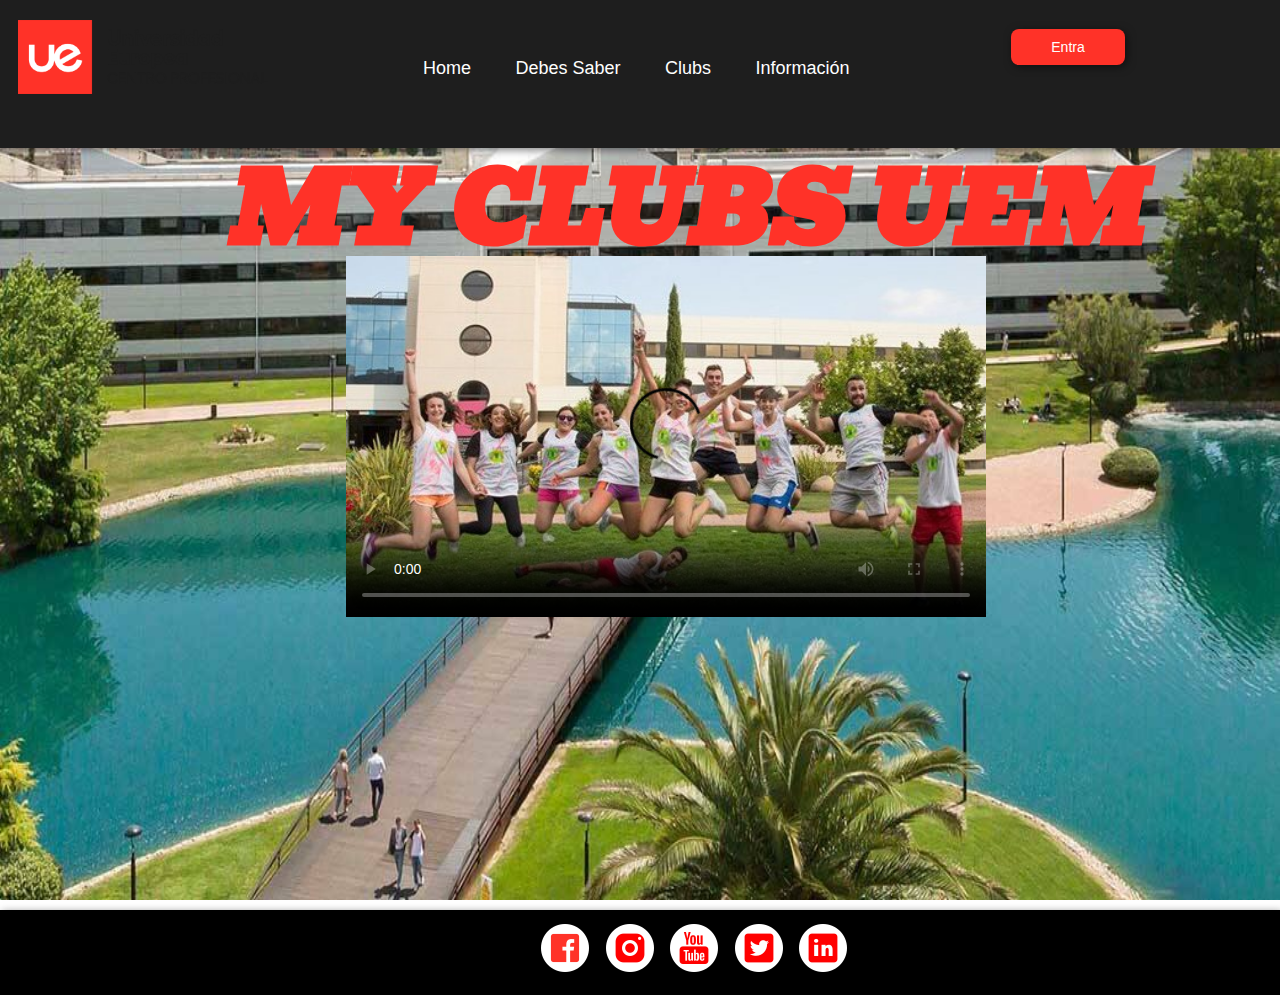
==== index.html @ da5daffa "WEB" ====
<!--Pagina Principal-->
<!DOCTYPE html>
<html lang="en">

<head>
    <meta charset="UTF-8">
    <meta http-equiv="X-UA-Compatible" content="IE=edge">
    <meta name="viewport" content="width=device-width, initial-scale=1.0">
    <link rel="stylesheet" href="style.css">
    <title>MY CLUBS UEM</title>
</head>

<body>
    <header>
        <nav id="nav-1">
            <!--Logo-->
            <img src="img/02083_ue_centro_profesional_logo_rgb_positive.png" alt="" id="logo">
            <!--Menu-->
            <div class="menu">
                <a class="columnas" href="index.html">Home</a>
                <a class="columnas" href="Debes_saber.html">Debes Saber</a>
                <a class="columnas" href="Clubs.html">Clubs</a>
                <a class="columnas" href="Info.html"> Información</a>
            </div>
            <!--Boton de informacion-->
            <a href="login.html"><input class="input" type="button" value="Entra"></a>
        </nav>
    </header>
    <div class="centro">
        <h1 class="h1-tituloprincipal">MY CLUBS UEM</h1>
        <video id="video" controls poster="img/fotovideo.jpg">
            <source src="videos/video.mp4" type="video/mp4">
        </video>
    </div>
</body>
<footer>
    <div class="piepag">
        <div class="redes-container">
            <ul>
                <li><a href="#" class="facebook"><i class="fab fa-facebook-f"></i><img src="icon/facebook_blanco.png"
                            alt=""></a></li>
                <li><a href="#" class="instagram"><i class="fab fa-instagram"><img src="icon/icons8-instagram-482.png"
                                alt=""></i></a></li>
                <li><a href="#" class="YouTube"><i class="fab fa-youtube"></i><img src="icon/icons8-youtube-482.png"
                            alt=""></a></li>
                <li><a href="#" class="Twitter"><i class="fab fa-twitter"></i><img src="icon/icons8-twitter-482.png"
                            alt=""></a></li>
                <li><a href="#" class="Linkedin"><i class="fab fa-linkedin"></i><img src="icon/icons8-linkedin-482.png"
                            alt=""></a></li>
            </ul>
        </div>
    </div>
</footer>

</html>
---- style.css ----
@font-face {
  font-family: Bevan;
  src: url(fonts/Titulo/Bevan-Italic.ttf);
}
/*Pagina principal*/
body {
  background: url(img/CAMPUS_VILLAVICIOSA1056x600px.original\ \(1\).jpg) no-repeat center fixed ;
  background-size: 100% 100%;
  background-repeat: no-repeat;
  right: 0px;
  font-family: Hellix,Helvetica,Arial,sans-serif;
  padding: 0px;
  margin: 0px;
  }
  /*MENU PRINCIPAL*/
  nav {
    position: absolute;
    top: 0px;
    right: 0px;
    height: 12%;
    width: 100%;
    padding: 20px;
    font-family: Hellix,Helvetica,Arial,sans-serif;
    text-align: center;
    box-shadow: 2px 2px 8px rgba(0, 0, 0, 0.5);
  }
  .menu{
    margin-top: 3%;
    margin-right: 20%;
  }
  #nav-1 {
    background: #1e1e1e;
  }
  .columnas {
    position: relative;
    transition: 0.3s ease;
    background: #1e1e1e;
    color: #ffffff;
    font-size: 18px;
    text-decoration: none;
    border-top:#1e1e1e;
    border-bottom:#1e1e1e;
    padding: 40px 0px;
    margin:20px;
  }
  .columnas:hover {
    border-top: solid 3px #ff3228;
    border-bottom:solid 3px #ff3228;
    padding: 6px 0px; 
  }
  /*Inicio de sesion*/
  .input{
    position: relative;
    padding: 10px 40px;
    top: -60%;
    margin-left: 70%;
    border: none;
    background:#ff3228;
    color: white;
    font-size: 14px;
    cursor: pointer;
    border-radius: 8px;
    transition: all ease 300ms;
    box-shadow: 2px 2px 8px rgba(0, 0, 0, 0.5);
  }
  .input:hover{
    background: whitesmoke;
}
#logo{
   position: relative;
   width: 250px;
   float: left;
   margin-left: 3%;
}
/*video*/
#video{
  position: relative;
  width: 50%;
  height: 50%;
  margin-top: 20%;
  margin-left: 27%;
}
/*titulos*/
.h1-tituloprincipal{
  position: absolute;
  font-family: Bevan;
  text-align: center;
  font-size: 100px;
  margin-top: 10%;
  margin-left: 18%;
  color:#ff3228;
}
.h1-tituloclubs{
  position: absolute;
  font-family: Bevan;
  text-align: center;
  font-size: 100px;
  margin-top: -10%;
  margin-left: 35%;
  color:#ff3228;
}
/*Pie de Pagina con redes sociales*/
.piepag{
  position: absolute;
  background-color: black;
  bottom: 0px;
  left: 0px;
  top: 90%;
  margin-top: 100px;
  height: 85px;
  width: 100%;
  box-shadow: 2px 2px 8px rgba(0, 0, 0, 0.5);
}
.piepag_clubs{
  position: absolute;
  background-color: black;
  bottom: 0px;
  left: 0px;
  top: 100%;
  margin-top: 75%;
  height: 85px;
  width: 100%;
  box-shadow: 2px 2px 8px rgba(0, 0, 0, 0.5);
}
.piepag_debesaber{
  position: absolute;
  background-color: black;
  bottom: 0px;
  left: 0px;
  top: 100%;
  margin-top: 100%;
  height: 85px;
  width: 100%;
  box-shadow: 2px 2px 8px rgba(0, 0, 0, 0.5);
}
/**
redes prueba
*/
.redes-container{
  position: absolute;
  display: flex;
  height: 50px;
  align-items: center;
  justify-content: center;
  margin-top:  1.2%;
  margin-left: 38%;
}
.redes-container ul li{
  display: inline-block;
  margin: 0 5px;
  width: 50px;
  height: 50px;
}
.redes-container ul li a{
  display: block;
  padding: 0 10px;
  line-height: 50px;
  font-size: 18px;
  transition: 0.2s;
}
.redes-container ul:hover a{
  filter: blur(2px);
}
.redes-container ul li a:hover{
  transform: translateY(-3px) scale(1.05);
  filter: none;
}
.redes-container ul li .facebook:hover{
  background: var(facebook);
}
.redes-container ul li .instagram:hover{
  background: var(instagram);
}
.redes-container ul li .youtube:hover{
  background: var(youtube);
}
.redes-container ul li .twitter:hover{
  background: var(twitter);
}
.redes-container ul li .linkedin:hover{
  background: var(linkedin);
}
/*
Debes Saber
*/
.body_debessaber {
  background: url(img/foto_fondo_debesaber.jpg) no-repeat center fixed;
  background-size: 100% 100%;
  background-repeat: no-repeat;
  right: 0px;
  font-family: Hellix,Helvetica,Arial,sans-serif;
 
  }
.h1-tituloprincipal_debesaber{
  position: relative;
  font-family: Bevan;
  text-align: center;
  font-size: 80px;
  margin-top: 10%;
  color:#ff3228;
}
.texto_debesaber{
  position: absolute;
  font-size: 18px;
  top: 50%;
  width: 65%;
  height: 22%;
  color: rgb(231, 227, 227);
  background-color: #1e1e1e;
  border-radius: 25px;
  left: 23%;
  font-family: Hellix,Helvetica,Arial,sans-serif;
  padding: 10px  5px ;
  box-shadow: 2px 2px 8px rgba(0, 0, 0, 1);
  padding:5%;
}
.texto2_debesaber{
  position: absolute;
  font-size: 18px;
  top: 120%;
  width: 60%;
  height: 22%;
  color: rgb(231, 227, 227);
  background-color:#1e1e1e;
  border-radius: 25px;
  left: 3%;
  font-family: Hellix,Helvetica,Arial,sans-serif ;
  text-align:left;
  padding: 10px  5px 10px 5px;
  box-shadow: 2px 2px 8px rgba(0, 0, 0, 1);
  padding:5%;
}
.imagen1_debesaber{
  position: relative;
  right: 42%;
  bottom: 140%;
  width: 300px;
  height: 300px;
  border-radius: 150px;
  margin-right: 29%;
 
}
.imagen2_debesaber{
  position: relative;
  left: 115%;
  bottom: 150%;
  border-radius: 150px;
  width: 300px;
  height: 300px;
}
.linea1_debesaber{
  position: relative;
  margin-top: -3%;
  height: 5px;
  background-color: #1e1e1e;
  border-color: #1e1e1e;
}
.linea2_debesaber{
  position: relative;
  margin-top: 40%;
  height: 5px;
  background-color: #1e1e1e;
  border-color: #1e1e1e;
}
.linea3_debesaber{
  position: relative;
  margin-top: 40%;
  height: 5px;
  background-color: #1e1e1e;
  border-color: #1e1e1e;
}
.video_debesaber{
  position: absolute;
  width: 40%;
  height: 40%;
  left: 5%;
  margin-top: 15%;
  background-size: cover;
}
.acceso_debesaber{
  position: absolute;
  background-color: #1e1e1e;
  width: 40%;
  height: 65%;
  margin-left: 55%;
  margin-top: 5%;
  border-radius: 20%;
  padding: 25px;
}
.t_acceso{
color: #f3f3f3;
font-family: Bevan;
position: relative;
text-align: center;
font-size: 40px;
}
.flecha_debesaber{
  position: relative;
  margin-left: 40%;
}
.boton_debesaber{
  position: relative;
  width: 250px;
  height: 60px;
  margin-left: 27%;
  margin-top: 15%;
  background:#ff3228;
  color: white;
  font-size: 14px;
  cursor: pointer;
  border-radius: 8px;
  transition: all ease 300ms;
  box-shadow: 2px 2px 8px rgba(0, 0, 0, 0.5);
}
.boton_debesaber:hover{
  background: whitesmoke;
  color: #000;
}

/**
Formularios 
/*
Entry
*/
.body_entry {
    background: url("img/entry/in.jpg");
    background-size: cover;
    background-position: center;
}
.hidden_entry {
    border: 0;
    clip: rect(0 0 0 0);
    height: auto;
    margin: 0;
    overflow: hidden;
    padding: 0;
    position: absolute;
    width: 1px;
    white-space: nowrap;
}

.main_wrapper_entry {
    height: 100vh;
    display: grid;
    place-items: center;
    background: rgba(0,0,0,0.3);
}

.form_wrapper_entry {
    background-color: transparent;
}

.logo_entry {
    width: 375px;
    margin-bottom: 1.5rem;
}

.form_container_entry {
    width: 375px;
    height: 450px;
    display: flex;
    align-items: center;
    flex-direction: column;
    justify-content: center;
    margin-top: -90px;
}

.input_form_entry {
    text-align: center;
    text-align: center;
    width: 260px;
    height: 46.4px;
}

.submit_btn_entry {
  margin: 5%;
    width: 260px;
    height: 50px;
    border: 1px solid #ff3228;
    background: #ff3228;
    color: white;
}

.submit_btn_entry:hover {
    border-color: #ff3228;
    background-color: #fff;
    color: #ff3228;
}
.regresa_btn_entry{
  width: 168px;
  height: 46px;
  border: 1px solid #ff3228;
  background: #ff3228;
  color: white;
  
}
.regresa_btn_entry:hover{
  border-color: #ff3228;
  background-color: #fff;
  color: #ff3228;
}

.social_networks_entry {
    height: 40px;
    width: 44px;
    margin-left: -10%;
    margin-top: -30%;
}

.social_networks--list_entry {
    list-style: none;
    display: flex;
}

.social_networks_entry img  {
    width: 40px;
}

.list_element_entry {
    padding: -15px;
}
/*
LOGIN
*/
.body_login {
  background: url("img/login/bg.jpg");
  background-size: cover;
  background-position: center;
}

.hidden_login {
  border: 0;
  clip: rect(0 0 0 0);
  height: auto;
  margin: 0;
  overflow: hidden;
  padding: 0;
  position: absolute;
  width: 1px;
  white-space: nowrap;
}

.main_wrapper_login {
  height: 100vh;
  display: grid;
  place-items: center;
  background: rgba(0,0,0,0.3);
}

.form_wrapper_login {
  background-color: transparent;
}

.logo_login {
  width: 375px;
  margin-bottom: 1.5rem;
}

.form_container_login {
  width: 375px;
  height: 400px;
  display: flex;
  flex-direction: column;
  align-items: center;
  justify-content: space-evenly;
}

.input_form_login {
  text-align: center;
  text-align: center;
  width: 260px;
  height: 46.4px;
}

.submit_btn_login {
  width: 268px;
  height: 46px;
  border: 1px solid #ff3228;
  background: #ff3228;
  color: white;
  margin-bottom: 1px;
}

.regresa_btn_login{
  width: 168px;
  height: 46px;
  border: 1px solid #ff3228;
  background: #ff3228;
  color: white;
  margin-top: 3%;
}
.regresa_btn_login:hover{
  border-color: #ff3228;
  background-color: #fff;
  color: #ff3228;
}

.submit_btn_login:hover {
  border-color: #ff3228;
  background-color: #fff;
  color: #ff3228;
}

.social_networks_login {
  height: 40px;
  width: 44px;
  margin-left: 48px;
}

.social_networks--list_login {
  list-style: none;
  display: flex;
}

.social_networks_login img  {
  width: 34px;
}

.list_element_login {
  padding: 11px;
  margin: 0px;
}
/*
INFORMACIÓN
*/
.body_info {
  background: url("img/login/Estudiantes_info.jpg");
  background-size: cover;
  background-position: center;
}
.hidden_info {
  border: 0;
  clip: rect(0 0 0 0);
  height: auto;
  margin: 0;
  overflow: hidden;
  padding: 0;
  position: absolute;
  width: 1px;
  white-space: nowrap;
}

.main_wrapper_info {
  height: 100vh;
  display: grid;
  place-items: center;
  background: rgba(0,0,0,0.3);
}

.form_wrapper_info {
  background-color: transparent;
}

.logo_info {
  width: 375px;
}

.form_container_info {
  width: 375px;
  height: 400px;
  display: flex;
  flex-direction: column;
  align-items: stretch;
  justify-content: space-between;
}

.input_form_info {
  text-align: center;
  text-align: center;
  width: 400px;
  height: 46.4px; 
}
.input_formtxt_info {
  resize: none;
  text-align: center;
  width: 400px;
  height: 210px;
}
.submit_btn_info {
  width: 405px;
  height: 36px;
  border: 1px solid #ff3228;
  background: #ff3228;
  color: white;
}
.submit_btn_info:hover{
  border-color: #ff3228;
  background-color: #fff;
  color: #ff3228;
}
.regresa_btn_info{
  width: 168px;
  height: 46px;
  border: 1px solid #ff3228;
  background: #ff3228;
  color: white;
  margin-top: 5px;
  margin-left: 30%;
  
}
.regresa_btn_info:hover{
  border-color: #ff3228;
  background-color: #fff;
  color: #ff3228;
}

.social_networks_info {
  height: 40px;
  width: 44px;
  margin-left: 10px;
}

.social_networks--list_info {
  list-style: none;
  display: flex;
}

.social_networks_info img  {
  width: 40px;
}

.list_element_info {
  margin-top: 32%;
}

/*

flipscard club

*/
.arriba{
  display: flex;
  margin-top: 10px;
}
.abajo{
  display: flex;
  bottom: 20px;
}
.card{
  position: relative;
  width: 250px;
  height: 220px;
  /*aplicar margenes con resto de cartas*/
  margin: 30px;
  margin-left: 4%;
  margin-bottom: 3%;
  position: relative;
  transition: all ease 300ms;
  display: inline-block;
      
}
.card .face{
  position: absolute;
  width: 100% ;
  height: 100%;
  backface-visibility: hidden;
  border-radius: 10px;
  overflow: hidden;
  transition: 1.2s;
}
.card .front{
  transform: perspective(600px) rotateY(0deg);
  box-shadow: 0px 5px 10px #000;
}
.card .front img{
  position: absolute;
  width: 100%;
  height: 100%;
  object-fit: cover;
}
.card .front h3{
  position: absolute;
  bottom: 0px;
  width: 100%;
  height: 40px;
  line-height: 45px;
  color: #fff;
  background: #1e1e1ec4;
  text-align: center;
  font-size: 15px;
}
.card .back{
  transform: perspective(600px) rotateY(180deg);
  background: #1e1e1e;
  padding: 15px;
  color: #f3f3f3;
  display: flex;
  flex-direction: column;
  justify-content: space-between;
  text-align: center;
  box-shadow: 0px 5px 10px #000;
  
}
.card .back .link{
  border-top: 1px solid #f3f3f3;
  height: 50px;
  line-height: 50px;
}
.card .back .link a{
  color:#f3f3f3;  
  text-decoration: none;
}
.card .back .link a:hover{
  color: #ff3228;
}

.card .back h3{
  font-size: 15px;
  margin-top: 10px;
  letter-spacing: 1px;
}
.card .back p{
  letter-spacing: 1px;
  font-size: 12px;
}
.card:hover .front{
  transform: perspective(600px) rotateY(180deg);
}
.card:hover .back{
  transform: perspective(500px) rotateY(360deg);
}
.centro_clubs{
  margin-top: 20%;
}
/*

Formularios
/**
*Responsive Página principal
*
*/
@media (max-width: 600px) {
  nav {
    text-align: left;
  }
  .menu{
    margin-top: 13%;
    margin-left: 22%;
  }
  .columnas {
    font-size: 8px;
    padding: 20px 0px;
    margin: 8px;
  }
  #logo{
    width: 150px;
    margin-left: 10%;
 }
 .input{
  top:-85%;
  margin-left: 75%;
  font-size: 8px;
}
 .h1-tituloprincipal{
  font-size: 50px;
  margin-top: 40%;
 margin-left: 2%;
}
#video{
  width: 90%;
  margin-top: 90%;
  margin-left: 5%;
}
.piepag{
 top: 100%;
 position: relative;
}
.redes-container{
  height: 70px;
  margin-left: 1%;
}
.redes-container ul li{
  width: 40px;
  height: 40px;
}
/*Clubs*/
.h1-tituloclubs{
  font-size: 60px;
  margin-top: -15%;
  margin-left: 15%;
}
.piepag_clubs{
  position: relative;
  margin-top: 10%;
  top: 100%;
  width: 100%;
}
.centro_clubs{
  margin-top: 48%;
  margin-left: 10%;
}
/*debes saber
*/
.h1-tituloprincipal_debesaber{
  margin-top: 32%;
  font-size: 40px;
}
.texto_debesaber{
  position: relative;
  font-size: 10px;
  margin-top: 8%;
  width: 45%;
  height: 170px;
  color: rgb(231, 227, 227);
  background-color: #1e1e1e;
  border-radius: 25px;
  left: 43%;
  font-family: Hellix,Helvetica,Arial,sans-serif;
  padding-bottom: 15%;
  box-shadow: 2px 2px 8px rgba(0, 0, 0, 1);
}
.texto2_debesaber{
 position: relative;
 width: 40%;
 height: 100px;
 font-size: 10px;
 margin-top: 10%;
 margin-left: -2%;
 padding-bottom: 50%;
  
}
.imagen1_debesaber{
  width: 150px;
  height: 150px;
  border-radius: 75px;
  margin-left: -64%;
  margin-top: 35%;
}
.imagen2_debesaber{
  left: 125%;
  bottom: 200%;
  width: 150px;
  height: 150px;
  border-radius: 75px;

}
.linea1_debesaber{
  margin-top: -8%;
}
.linea2_debesaber{
  margin-top: 10%;
}
.linea3_debesaber{
  position: relative;
  margin-top: 10%;
  height: 5px;
  background-color: #1e1e1e;
  border-color: #1e1e1e;
}
.acceso_debesaber{
  position: absolute;
  background-color: #1e1e1e;
  width: 30%;
  height: 40%;
  margin-left: 55%;
  margin-top: 5%;
  border-radius: 15%;
  padding: 25px;
}
.t_acceso{
color: #f3f3f3;
font-family: Bevan;
position: relative;
text-align: center;
font-size: 16px;
}
.flecha_debesaber{
  position: relative;
  width: 50px;
  margin-left: 25%;
  margin-top: 10%;
}
.boton_debesaber{
  position: relative;
  width: 100px;
  height: 40px;
  margin-left: 5%;
  margin-top: 10%;
  background:#ff3228;
  color: white;
  font-size: 12px;
  cursor: pointer;
  border-radius: 8px;
  transition: all ease 300ms;
  box-shadow: 2px 2px 8px rgba(0, 0, 0, 0.5);
}
.video_debesaber{
  position: absolute;
  width: 40%;
  height: 20%;
  left: 6%;
  margin-top: 25%;
  background-size: cover;
}
.piepag_debesaber{
  position: relative;
  background-color: black;
  bottom: 0px;
  left: 0px;
  top: 100%;
  margin-top: 100%;
  height: 85px;
  width: 100%;
  box-shadow: 2px 2px 8px rgba(0, 0, 0, 0.5);
}
}
@media  (max-width: 767px) and (min-width: 600px) {
  /*Pagina principal*/
  nav {
    text-align: left;
  }
  .menu{
    margin-top: 3%;
    margin-right: 2%;
  }
  .columnas {
    font-size: 14px;
    padding: 20px 0px;
    margin: 8px;
  }
  #logo{
    width: 150px;
    margin-left: 6%;
   
 }
 .input{
  top: -100%;
  margin-left: 85%;
}
 .h1-tituloprincipal{
  font-size: 60px;
  margin-top: 20%;
  margin-left: 10%;
}
#video{
  width: 80%;
  margin-top: 40%;
  margin-left: 10%;
}
.piepag{
 top: 100%;
 position: relative;

}
.redes-container{
  height: 70px;
  margin-left: 25%;
  
}
.redes-container ul li{
  width: 50px;
  height: 50px;
}
/*Clubs*/
.h1-tituloclubs{
  margin-left: 22%;
} 
.piepag_clubs{
  position: relative;
  margin-top: 3%;
  margin-left: 0%;
  width: auto;
 
} 
.card{
  margin-left: 5%;
  margin-top: 10%;   
}

/*debes saber
*/
.texto_debesaber{
  position: relative;
  font-size: 12px;
  margin-top: 8%;
  width: 50%;
  height: 150px;
  color: rgb(231, 227, 227);
  background-color: #1e1e1e;
  border-radius: 25px;
  left: 35%;
  font-family: Hellix,Helvetica,Arial,sans-serif;
  padding: 5%;
  box-shadow: 2px 2px 8px rgba(0, 0, 0, 1);
}
.texto2_debesaber{
 position: relative;
 width: 50%;
 height: 100px;
 font-size: 12px;
 margin-top: 10%;
 margin-left: -2%;
 padding-bottom: 20%;
  
}
.imagen1_debesaber{
  width: 200px;
  height: 200px;
  border-radius: 100px;
  margin-left: -35%;
  margin-top: 8%;
}
.imagen2_debesaber{
  left: 125%;
  bottom: 180%;
  width: 200px;
  height: 200px;
  border-radius: 100px;

}
.linea1_debesaber{
  margin-top: -10%;
}
.linea2_debesaber{
  margin-top: 10%;
}
.linea3_debesaber{
  position: relative;
  margin-top: 10%;
  height: 5px;
  background-color: #1e1e1e;
  border-color: #1e1e1e;
}
.acceso_debesaber{
  position: absolute;
  background-color: #1e1e1e;
  width: 30%;
  height: 100%;
  margin-left: 55%;
  margin-top: 5%;
  border-radius: 15%;
  padding: 25px;
}
.t_acceso{
color: #f3f3f3;
font-family: Bevan;
position: relative;
text-align: center;
font-size: 20px;
}
.flecha_debesaber{
  position: relative;
  margin-left: 25%;
  margin-top: -5%;
}
.boton_debesaber{
  position: relative;
  width: 120px;
  height: 40px;
  margin-left: 20%;
  margin-top: 5%;
  background:#ff3228;
  color: white;
  font-size: 14px;
  cursor: pointer;
  border-radius: 8px;
  transition: all ease 300ms;
  box-shadow: 2px 2px 8px rgba(0, 0, 0, 0.5);
}
.video_debesaber{
  position: absolute;
  width: 40%;
  height: 65%;
  left: 6%;
  margin-top: 20%;
  background-size: cover;
}
.piepag_debesaber{
  position: relative;
  background-color: black;
  bottom: 0px;
  left: 0px;
  top: 100%;
  margin-top: 80%;
  height: 85px;
  width: 100%;
  box-shadow: 2px 2px 8px rgba(0, 0, 0, 0.5);
}
}
@media  (max-width: 1000px) and (min-width: 768px) {
  nav {
    text-align: left;
  }
  .menu{
    margin-top: 7%;
    margin-right: 2%;
  }
  .columnas {
    font-size: 18px;
    padding: 20px 0px;
    margin: 8px;
  }
  #logo{
    width: 220px;
    margin-left: 6%;
    margin-top: 2%;
   
 }
 .input{
  top: -75%;
  margin-left: 85%;
}
 .h1-tituloprincipal{
  font-size: 75px;
  margin-top: 30%;
  margin-left: 3%;
}
#video{
  height: 40%;
  width: 92%;
  margin-top: 50%;
  margin-left: 4%;
}
.piepag{
 top: 51%;
 margin-top: 50%;
 position: relative;

}
.redes-container{
  height: 70px;
  margin-left: 25%;
  
}
.redes-container ul li{
  width: 50px;
  height: 50px;
}
 /*Clubs*/
.h1-tituloclubs{
  margin-top: 0%;
  margin-left: 25%;
} 
.piepag_clubs{
  position: relative;
  top: 10%;
  margin-top: 10%;
}
.card{
  margin-top: 20%;
  margin-left: 10%;
}

/*debes saber
*/

.h1-tituloprincipal_debesaber{
  margin-top: 20%;
}

.texto_debesaber{
  position: absolute;
  font-size: 15px;
  top: 35%;
  width: 50%;
  height: 22%;
  color: rgb(231, 227, 227);
  background-color: #1e1e1e;
  border-radius: 25px;
  left: 35%;
  font-family: Hellix,Helvetica,Arial,sans-serif;
  padding: 10px  5px ;
  box-shadow: 2px 2px 8px rgba(0, 0, 0, 1);
  padding:5%;
}
.texto2_debesaber{
 position: absolute;
 width: 50%;
 height: 22%;
 font-size: 15px;
 margin-top: -60%;
 margin-left: -2%;
 padding-bottom: 10%;
  
}
.imagen1_debesaber{
  width: 200px;
  height: 200px;
  border-radius: 100px;
  margin-left: -35%;
  margin-top: 15%;
}
.imagen2_debesaber{
  left: 125%;
  bottom: 110%;
  width: 200px;
  height: 200px;
  border-radius: 100px;

}
.linea1_debesaber{
  margin-top: -5%;
}
.linea2_debesaber{
  margin-top: 45%;
}
.linea3_debesaber{
  position: relative;
  margin-top: 52%;
  height: 5px;
  background-color: #1e1e1e;
  border-color: #1e1e1e;
}
.acceso_debesaber{
  position: absolute;
  background-color: #1e1e1e;
  width: 30%;
  height: 45%;
  margin-left: 55%;
  margin-top: 5%;
  border-radius: 15%;
  padding: 25px;
}
.t_acceso{
color: #f3f3f3;
font-family: Bevan;
position: relative;
text-align: center;
font-size: 30px;
}
.flecha_debesaber{
  position: relative;
  margin-left: 30%;
  margin-top: -5%;
}
.boton_debesaber{
  position: relative;
  width: 120px;
  height: 40px;
  margin-left: 25%;
  margin-top: 5%;
  background:#ff3228;
  color: white;
  font-size: 14px;
  cursor: pointer;
  border-radius: 8px;
  transition: all ease 300ms;
  box-shadow: 2px 2px 8px rgba(0, 0, 0, 0.5);
}
.video_debesaber{
  position: absolute;
  width: 40%;
  height: 20%;
  left: 6%;
  margin-top: 30%;
  background-size: cover;
}
}
@media  (min-width: 1000px) and (max-width: 1250px) {
  
 .input{
  top: -100%;
  margin-left: 85%;
}
 .h1-tituloprincipal{
  font-size: 87px;
  margin-top: 15%;
  margin-left: 10%;
}
#video{
  width: 90%;
  margin-top: 35%;
  margin-left: 4%;
}
.piepag{
 top: 100%;
 margin-top: 30%;

}
.redes-container{
  height: 60px;
  margin-left: 30%;
  
}
.redes-container ul li{
  width: 50px;
  height: 50px;
}
 /*Clubs*/
.piepag_clubs{
  position: relative;
  top: 100%;
  margin-top: 10%;
}

/*debes saber
*/
.texto_debesaber{
  position: absolute;
  margin-top: -6%;
  margin-left: 10%;
  width: 55%;
  padding-bottom: 10%;
}
.texto2_debesaber{
 position: absolute;
 width: 55%;
 margin-top: -10%;
 margin-left: -2%;
 padding-bottom: 10%;
  
}
.imagen1_debesaber{
  margin-left: -27%;
  margin-top: -12%;
}
.imagen2_debesaber{
  left: 115%;
  bottom: 200%;

}
.linea1_debesaber{
  margin-top: -4%;
}
.acceso_debesaber{
  margin-left: 50%;
}

}
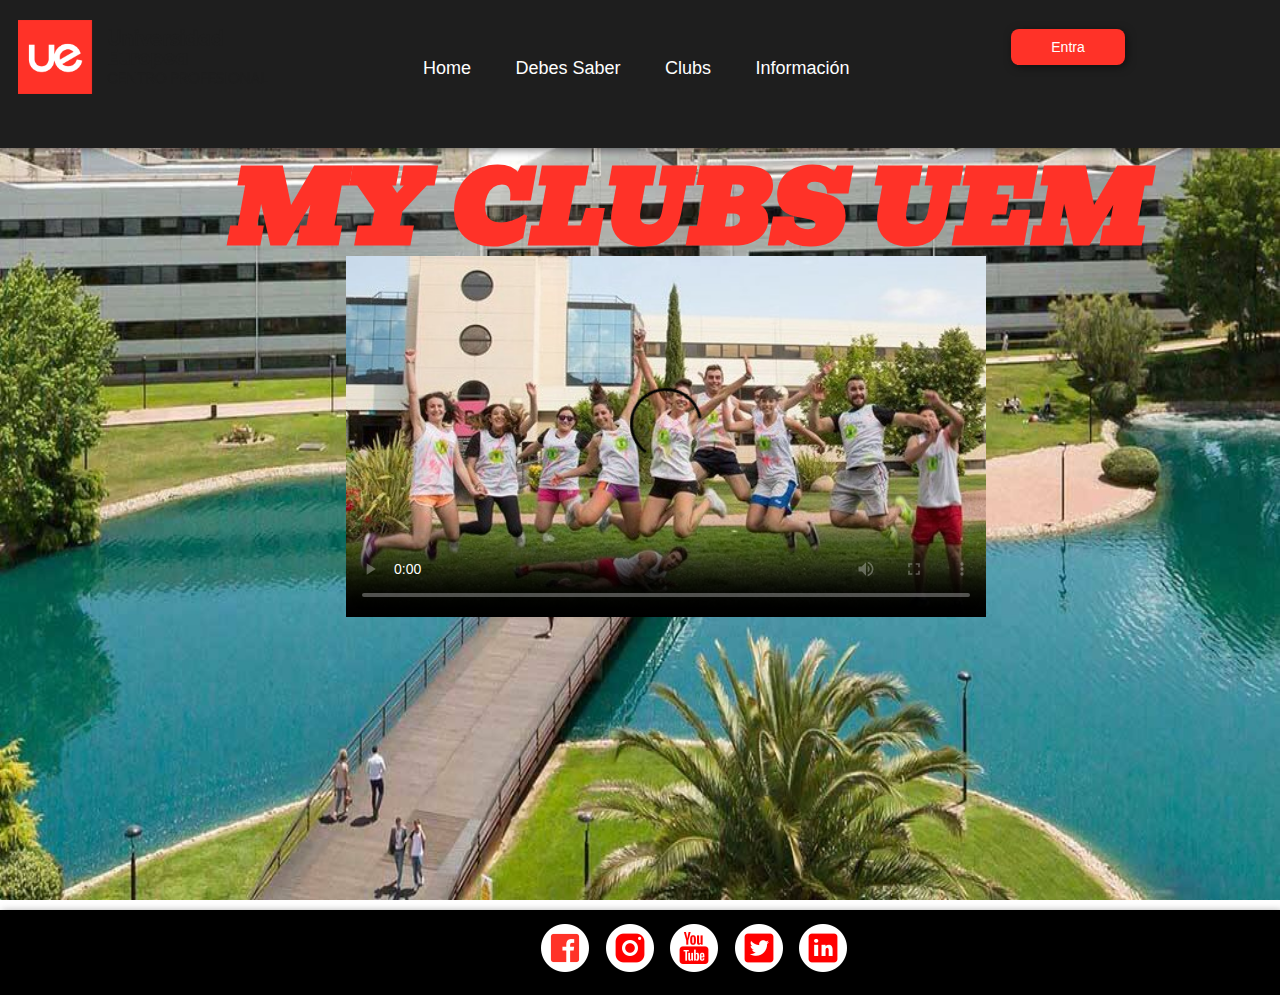
==== commit a611ae11: "REDES FINALIZADAS" ====
--- a/index.html
+++ b/index.html
@@ -37,15 +37,15 @@
     <div class="piepag">
         <div class="redes-container">
             <ul>
-                <li><a href="#" class="facebook"><i class="fab fa-facebook-f"></i><img src="icon/facebook_blanco.png"
+                <li><a href="https://www.facebook.com/UnivEuropea" class="facebook"><i class="fab fa-facebook-f"></i><img src="icon/facebook_blanco.png"
                             alt=""></a></li>
-                <li><a href="#" class="instagram"><i class="fab fa-instagram"><img src="icon/icons8-instagram-482.png"
+                <li><a href="https://www.instagram.com/ueuropea/" class="instagram"><i class="fab fa-instagram"><img src="icon/icons8-instagram-482.png"
                                 alt=""></i></a></li>
-                <li><a href="#" class="YouTube"><i class="fab fa-youtube"></i><img src="icon/icons8-youtube-482.png"
+                <li><a href="https://www.youtube.com/channel/UCxTAaPIBatepRb6XMdO_V7g" class="YouTube"><i class="fab fa-youtube"></i><img src="icon/icons8-youtube-482.png"
                             alt=""></a></li>
-                <li><a href="#" class="Twitter"><i class="fab fa-twitter"></i><img src="icon/icons8-twitter-482.png"
+                <li><a href="https://twitter.com/ueuropea" class="Twitter"><i class="fab fa-twitter"></i><img src="icon/icons8-twitter-482.png"
                             alt=""></a></li>
-                <li><a href="#" class="Linkedin"><i class="fab fa-linkedin"></i><img src="icon/icons8-linkedin-482.png"
+                <li><a href="https://www.linkedin.com/school/universidad-europea-de-madrid/" class="Linkedin"><i class="fab fa-linkedin"></i><img src="icon/icons8-linkedin-482.png"
                             alt=""></a></li>
             </ul>
         </div>
--- a/style.css
+++ b/style.css
@@ -11,6 +11,7 @@
   font-family: Hellix,Helvetica,Arial,sans-serif;
   padding: 0px;
   margin: 0px;
+  bottom: 0px;
   }
   /*MENU PRINCIPAL*/
   nav {
@@ -189,6 +190,8 @@
   background-repeat: no-repeat;
   right: 0px;
   font-family: Hellix,Helvetica,Arial,sans-serif;
+  padding: 0px;
+  margin: 0px;
  
   }
 .h1-tituloprincipal_debesaber{
@@ -217,7 +220,7 @@
 .texto2_debesaber{
   position: absolute;
   font-size: 18px;
-  top: 120%;
+  margin-top: 10%;
   width: 60%;
   height: 22%;
   color: rgb(231, 227, 227);
@@ -233,7 +236,7 @@
 .imagen1_debesaber{
   position: relative;
   right: 42%;
-  bottom: 140%;
+  bottom: 150%;
   width: 300px;
   height: 300px;
   border-radius: 150px;
@@ -243,7 +246,7 @@
 .imagen2_debesaber{
   position: relative;
   left: 115%;
-  bottom: 150%;
+  margin-top: -25%;
   border-radius: 150px;
   width: 300px;
   height: 300px;
@@ -763,7 +766,6 @@
 }
 .piepag{
  top: 100%;
- position: relative;
 }
 .redes-container{
   height: 70px;
@@ -939,7 +941,6 @@
 }
 .piepag{
  top: 100%;
- position: relative;
 
 }
 .redes-container{
@@ -1114,7 +1115,6 @@
 .piepag{
  top: 51%;
  margin-top: 50%;
- position: relative;
 
 }
 .redes-container{
@@ -1302,7 +1302,7 @@
 }
 .imagen1_debesaber{
   margin-left: -27%;
-  margin-top: -12%;
+  margin-top: -10%;
 }
 .imagen2_debesaber{
   left: 115%;
@@ -1320,4 +1320,3 @@
 
 
 
-
